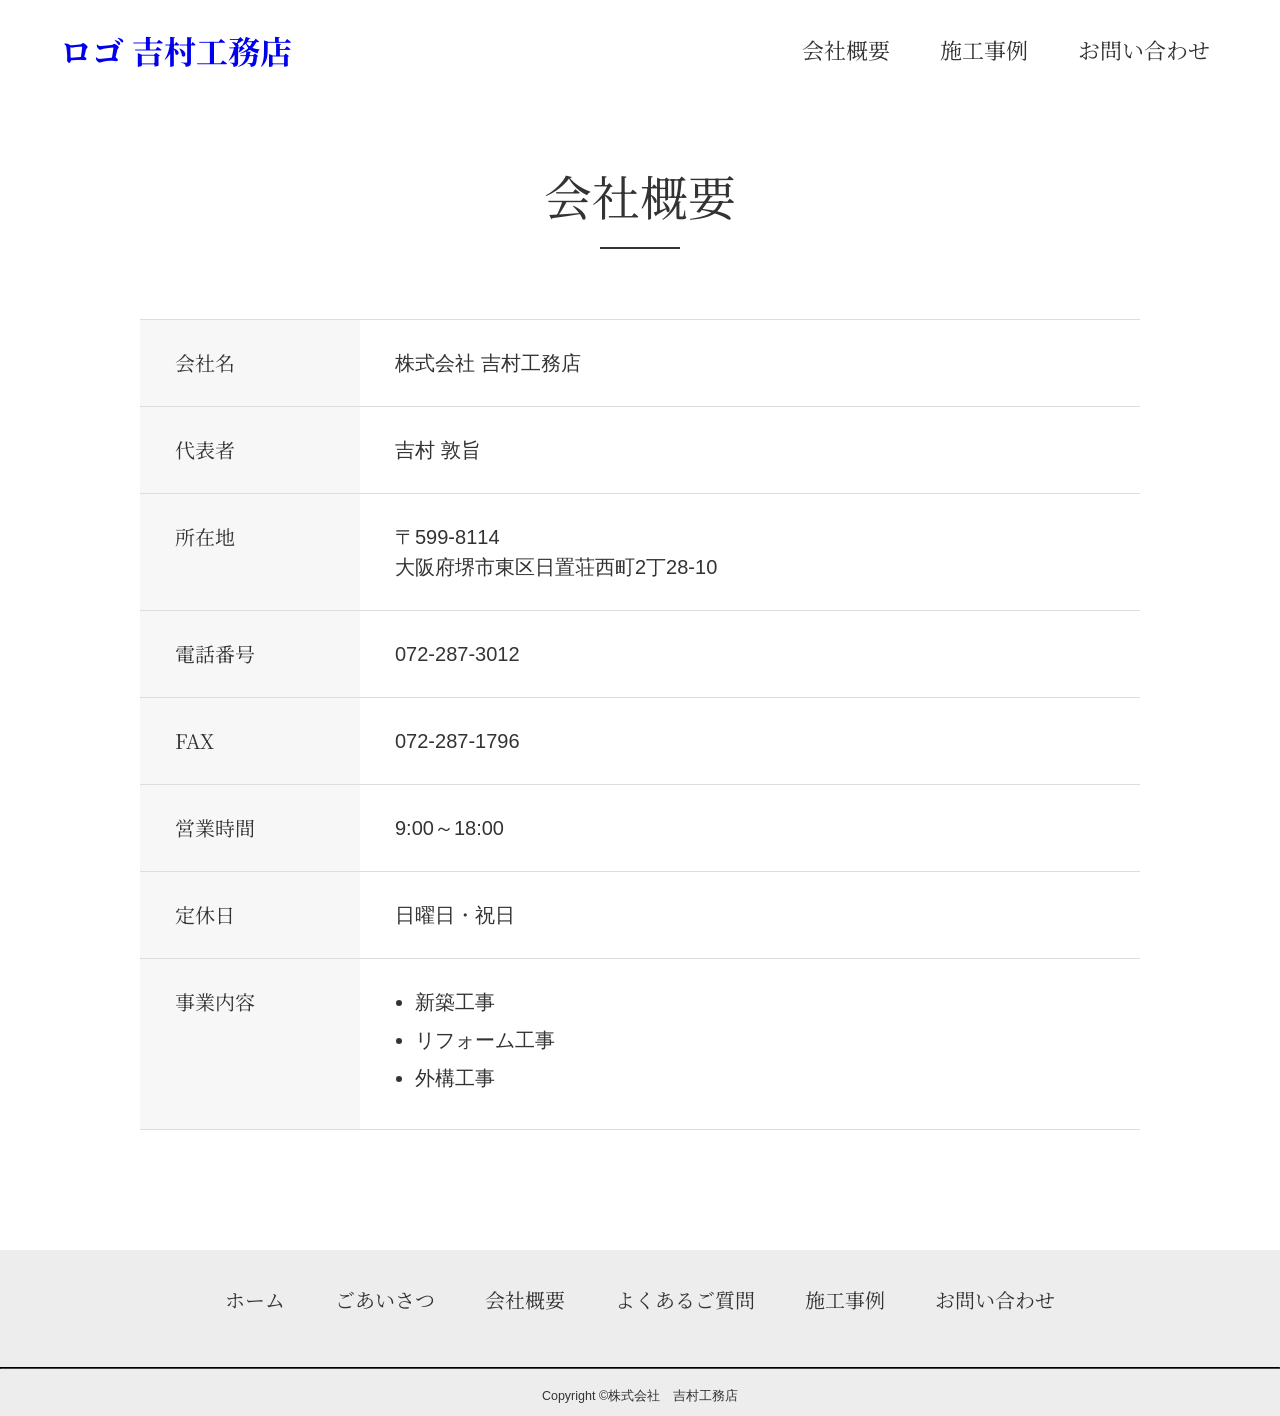
==== company/company.html @ bb8835d3 "初回アップロード" ====
<!DOCTYPE html>
<html lang="ja">
<head>
    <meta charset="UTF-8">
    <meta name="viewport" content="width=device-width, initial-scale=1.0">
    <title>会社概要 / 吉村工務店</title>
    <meta name="description" content="検索した際にタイトルの下に出るもの">

    <link rel="preconnect" href="https://fonts.googleapis.com">
<link rel="preconnect" href="https://fonts.gstatic.com" crossorigin>
<link href="https://fonts.googleapis.com/css2?family=Noto+Sans+JP:wght@100..900&family=Noto+Serif+JP:wght@200;300;400;500;600;700&display=swap" rel="stylesheet">
    <link rel="stylesheet" href="../assets/css/sanitize.css">
    <link rel="stylesheet" href="../assets/css/style.css">
    
</head>
<body>

<header class="header">
    <div class="header-logo">
        <a href="../index.html">
        ロゴ 吉村工務店
        </a>
    </div>
    <button class="menu-button" id="menuButton">
    ☰
    </button>
    <nav class="header-nav" id="headerNav">
        <ul class="header-navlist">
            <li class="header-navitem">
                <a href="company.html">会社概要</a>
            </li>
            <li class="header-navitem">
                <a href="../works/works.html">施工事例</a>
            </li>
            <li class="header-navitem">
                <a href="../contact/toiwase.html">お問い合わせ</a>
            </li>
        </ul>
    </nav>
</header>



<section class="company">
    <div class="company-inner">

        <h2 class="company-title">会社概要</h2>

        <table class="company-table">
            <tr>
                <th>会社名</th>
                <td>株式会社 吉村工務店</td>
            </tr>

            <tr>
                <th>代表者</th>
                <td>吉村 敦旨</td>
            </tr>

            <tr>
                <th>所在地</th>
                <td>〒599-8114<br>大阪府堺市東区日置荘西町2丁28-10</td>
            </tr>

            <tr>
                <th>電話番号</th>
                <td>072-287-3012</td>
            </tr>

            <tr>
                <th>FAX</th>
                <td>072-287-1796</td>
            </tr>

            <tr>
                <th>営業時間</th>
                <td>9:00～18:00</td>
            </tr>

            <tr>
                <th>定休日</th>
                <td>日曜日・祝日</td>
            </tr>

            <tr>
                <th>事業内容</th>
                <td>
                    <ul class="business-list">
                        <li>新築工事</li>
                        <li>リフォーム工事</li>
                        <li>外構工事</li>
                    </ul>
                </td>
            </tr>
        </table>

    </div>
</section>

<footer class="footer">

    <nav class="footer-nav">
        <ul class="footer-navlist">
            <li><a href="../index.html">ホーム</a></li>
            <li><a href="../greeting/goaisatsu.html">ごあいさつ</a></li>
            <li><a href="../company/company.html">会社概要</a></li>
            <li><a href="../philosophy/philosophy.html">よくあるご質問</a></li>
            <li><a href="../works/works.html">施工事例</a></li>
            <li><a href="../contact/toiwase.html">お問い合わせ</a></li>
        </ul>
    </nav>

    <hr class="footer-line" />
    <small class="footer-copy">Copyright ©株式会社　吉村工務店</small>

</footer>


<script src="../assets/js/app.js"></script>
    
</body>
</html>
---- assets/css/style.css ----
@charset "utf-8";

* {
    box-sizing: border-box;
}

img {
    max-width: 100%;
    height: auto;
}


html,
body {
    margin: 0;
    padding: 0;
}

/*
Base style
*/
body {
    font-family:"Hiragino Sans", "Yu Gothic", "Meiryo", sans-serif;
    font-optical-sizing: auto;
    font-weight: 400;
    font-style: normal;
    font-size: 15px;
    line-height: 1.5;
    color: #333;
}


/*
header
*/
.header {
    width: 100%;
    height: 100px;
    padding: 0px 60px;
    box-sizing: border-box;
    display: flex;
    justify-content: space-between;
    align-items: center;
    position: fixed;
    z-index: 10;
    top: 0;
    left: 0;
    background: transparent;
    transition: all .3s ease;
}
.header.active {
    height: 85px;
    background: #EDE7DF;
    box-shadow: 0 3px 10px rgba(0,0,0,.15);
}
.header-logo {
    margin: 0;
}
.header-logo > a {
    display: block;
    font-family: "Noto Serif JP", serif;
    font-size: 32px;
    font-weight: 700;
    text-decoration: none;
}
.header-logo img {
    height: 70px;
    transition: all .3s ease;
}
.header.active .header-logo img {
    height: 60px;
}
/*.header-nav {}*/
.header-navlist {
    margin: 0;
    display: flex;
    list-style: none;
    justify-content: space-between;
    align-items: center;
    gap: 30px;
}
/*.header-navitem {}*/
.header-navitem > a {
    display: block;
    padding: 10px;
    color: #333;
    text-decoration: none;
    font-family: "Noto Serif JP", serif;
    font-size: 22px;
    font-weight: 400;
    border-bottom: 2px solid transparent;
    transition: border-color .25s;
}
.header.active .header-navitem > a {
    font-size: 20px;
}
.header-navitem > a:hover {
    border-bottom: 2px solid #333;
}


/*
スライドショー
*/
.hero {
    position: relative;
    width: 100%;
    height: 600px;
    overflow: hidden;
    margin-bottom: 80px;
}
.hero::after {
    content: "";
    position: absolute;
    inset: 0;
    background: rgba(0, 0, 0, 0.35); /* 黒いフィルター */
    z-index: 1;
}
.hero-slide {
    position: absolute;
    width: 100%;
    height: 100%;
    opacity: 0;
    animation: slideshow 15s infinite;
}
.hero-slide:nth-child(1) {
    animation-delay: 0s;
}
.hero-slide:nth-child(2) {
    animation-delay: 5s;
}
.hero-slide:nth-child(3) {
    animation-delay: 10s;
}
.hero-slide img {
    width: 100%;
    height: 100%;
    object-fit: cover;
    display: block;
}


/*
画像の上の文字
*/
.hero-text {
    position: absolute;
    top: 50%;
    left: 10%;
    transform: translateY(-50%);
    color: #fff;
    text-shadow: 2px 2px 8px rgba(0,0,0,0.6);
    z-index: 2;
}
.hero-text h2 {
    margin: 0;
    font-family: "Noto Serif JP", serif;
    font-size: 60px;
    font-weight: 400;
}
.hero-text p {
    margin-top: 20px;
    font-size: 24px;
    line-height: 1.8;
}
@keyframes slideshow {
    0% {
        opacity: 0;
    }

    10% {
        opacity: 1;
    }

    30% {
        opacity: 1;
    }

    40% {
        opacity: 0;
    }

    100% {
        opacity: 0;
    }
}


/*
grid
*/
.grid {
    margin: 0;
    padding: 0;
    display: flex;
    justify-content: center;
    align-items: flex-start;
    flex-wrap: wrap;
    gap: 60px;
}
.grid-item {
    list-style: none;
    max-width: 400px;
}
.grid-col-2 > .grid-item {
    width: 50%;
}
.grid-col-3 > .grid-item {
     width: calc(33.333% - 40px);
}
.grid-col-4 > .grid-item {
    width: 25%;
}


/*
featureごあいさつ、会社概要、企業理念
*/
.feature {
    text-align: center;
    padding: 5px 15px 60px;
    
}
.feature-headline {
    font-family :"Noto Serif JP", serif;
    font-size: xx-large;
    font-weight: 400;
    margin: 0 0 10px;
}
.feature-headline::after {
    content: "";
    display: block;
    width: 60px;
    height: 2px;
    background: #333;
    margin: 12px auto 0;
}
.feature-image {
    margin: 0;
    padding: 0;
    width: 100%;
    display: block;
    height: auto;
    border-radius: 15px;
    overflow: hidden;
}
.feature-image img {
    width: 100%;
    height: 220px;
    object-fit: cover;
    display: block;
}


/*
cardごあいさつ、会社概要、企業理念
*/
/*card {}*/
.card-link {
    display: block;
    color: #333;
    text-decoration: none;
    position: relative;
    transition: background-color .25s;
}
.card-link:hover {
    background-color: #fff;
    opacity: 0.8;
}


/*
施工事例about
*/
.third {
    background-color: #eee7e0;
    width: 100%;
    margin-top: 80px;
    padding: 70px 0 100px;
    display: flex;
    justify-content: center;
    font-family: "Noto Serif JP", serif;
}

.about {
    margin: 0 auto;
    margin-top: 50px;
    display: flex;
    align-items: center;
    justify-content: center;
    gap: 40px;
    padding: 0 50px;
}

/* 画像 */
.about-image {
    width: 600px;
    height: 400px;
    object-fit: cover;
    object-position: center top;
    display: block;
    margin: 0 60px;
    border-radius: 15px;
    overflow: hidden;
    flex-shrink: 0;
}

.about-caption {
    padding-left: 15px;
    margin-top: 20px;
}

.about-headline {
    margin: 0 0 20px;
    font-size: 50px;
    font-weight: 400;
    display: inline-block;
}

.about-headline::after {
    content: "";
    display: block;
    width: 100px;
    height: 2px;
    background: #333;
    margin: 12px auto 0;
}

.about-description {
    font-size: 20px;
    font-weight: 400;
}

.about-link {
    display: block;
    color: #333;
    text-decoration: none;
    position: relative;
}


/*
about-link-botton
*/
.about-link-button {
    display: inline-block;
    color: #eee;
    font-weight: 400;
    font-size: 20px;
    background-color: #333;
    text-align: center;
    padding: 12px 60px;
    text-decoration: none;
    border-radius: 5px;
    box-shadow: 5px 5px 0 #bbb;
    transition: box-shadow .25s;
}
.about-link-button:hover {
    box-shadow: 0 0 0 #bbb;
}


/*
toiawase
*/
.contact-banner{
    position: relative;
    width: 1200px;
    height: 600px;
    margin: 100px auto;
    overflow: hidden;
    border-radius: 5px;
}
.contact-banner img{
    width: 100%;
    height: 100%;
    object-fit: cover;
    object-position: center center;
    display: block;
}
/* 黒いフィルター */
.contact-banner::after{
    content:"";
    position:absolute;
    inset:0;
    background:rgba(0,0,0,.35);
}


/* 文字 */
.contact-overlay{
    position:absolute;
    top:50%;
    left:10%;
    transform:translateY(-50%);
    z-index:2;
    color:#fff;
}
.contact-subtitle{
    font-size:22px;
    margin-bottom:10px;
}
.contact-title{
    font-family:"Noto Serif JP", serif;
    font-size:54px;
    font-weight:400;
    line-height:1.4;
    margin-bottom:30px;
}
.contact-open{
    font-size:22px;
    margin-bottom:20px;
}
.contact-button{
    display:inline-block;
    padding:15px 70px;
    color:#fff;
    border:1px solid #fff;
    text-decoration:none;
    transition:.3s;
}
.contact-button:hover{
    background:#fff;
    color:#333;
}


/*
footer
*/
.footer {
    background-color: #EDEDED;
    color: #333;
}
.footer-title h2 {
    text-align: center;
    padding: 40px 0;
    position: relative;
    color: #333333;
    font-family: "Noto Serif JP", serif;
    font-size: xx-large;
    margin: 0;
    font-weight: 300; 
    letter-spacing: 0.05em;
}
.footer-title h2::after {
    content: "";
    display: block;
    width: 60px;
    height: 2px;
    background: #333;
    margin: 12px auto 0;
}
.footer-map {
    margin: 0;
    padding: 40px 15px;
    display: flex;
    align-items: center;
    justify-content: center;
}
.footer-map > iframe {
    width: 60%;
}
.footer-mapinfo {
    width: 40%;
    padding: 15px;
}
.footer-maplogo {
    font-family: "Noto Serif JP", serif;
    font-size: 25px;
    font-weight: 400;
    font-style: normal;
}
.footer-mapaddress {
    font-family: "Noto Serif JP", serif;
    font-style: normal;
    color: #333;
}
.footer-mapaddress > a {
    color: #333;
}
.footer-line {
    border-color: #444;
}
.footer-copy {
    display: block;
    text-align: center;
    padding: 10px;
}


/*
会社概要ページ
*/

.company {
    padding: 120px 0;
    background: #fff;
}
.company-table tr:first-child th,
.company-table tr:first-child td {
    border-top: 1px solid #ddd;
}
.company-inner {
    width: 90%;
    max-width: 1000px;
    margin: 0 auto;
}
.company-title {
    text-align: center;
    font-family: "Noto Serif JP", serif;
    font-size: 48px;
    font-weight: 400;
    margin-bottom: 70px;
}
.company-title::after {
    content: "";
    display: block;
    width: 80px;
    height: 2px;
    background: #333;
    margin: 15px auto 0;
}
.company-table {
    width: 100%;
    border-collapse: collapse;
    font-size: 20px;
}
.company-table th,
.company-table td {
    padding: 28px 35px;
    border-bottom: 1px solid #ddd;
    text-align: left;
    vertical-align: top;
}
.company-table th {
    width: 220px;
    background: #f7f7f7;
    font-family: "Noto Serif JP", serif;
    font-weight: 400;
}
.company-table td {
    background: #fff;
}
.business-list {
    margin: 0;
    padding-left: 20px;
}
.business-list li {
    margin-bottom: 8px;
}

/*
フッターメニュー
*/
.footer-nav {
    padding: 35px 0 45px;
}
.footer-navlist {
    display: flex;
    justify-content: center;
    gap: 50px;
    list-style: none;
    margin: 0;
    padding: 0;
}
.footer-navlist a {
    color: #333;
    text-decoration: none;
    font-family: "Noto Serif JP", serif;
    font-size: 20px;
    font-weight: 400;
    padding-bottom: 6px;
    border-bottom: 2px solid transparent;
    transition: border-color .25s;
}
.footer-navlist a:hover {
    border-bottom: 2px solid #333;
}


/*
施工事例ページ
*/
.works {
    padding: 120px 0;
}
.works-inner {
    width: 90%;
    max-width: 1200px;
    margin: 0 auto;
}
.works-title {
    text-align: center;
    font-family: "Noto Serif JP", serif;
    font-size: 48px;
    font-weight: 400;
    margin-bottom: 20px;
}
.works-title::after {
    content: "";
    display: block;
    width: 80px;
    height: 2px;
    background: #333;
    margin: 15px auto 0;
}
.works-text {
    text-align: center;
    margin-bottom: 70px;
    font-size: 18px;
}
.works-list {
    display: grid;
    grid-template-columns: repeat(2, 1fr);
    gap: 50px;
}
.work-card {
    border-radius: 15px;
    overflow: hidden;
    background: #fff;
    box-shadow: 0 5px 15px rgba(0,0,0,.08);
    transition: .3s;
}
.work-card:hover {
    box-shadow: 0 10px 25px rgba(0,0,0,.15);
}
.work-card a {
    color: #333;
    text-decoration: none;
}
.work-image {
    overflow: hidden;
}
.work-image img {
    width: 100%;
    display: block;
    transition: transform .3s ease;
}
.work-card:hover img {
    transform: scale(1.08);
}
.work-card h3 {
    font-family: "Noto Serif JP", serif;
    font-size: 26px;
    font-weight: 400;
    text-align: center;
    margin: 25px 0 10px;
}
.work-card p {
    text-align: center;
    margin: 0 0 25px;
    color: #666;
}


/* お問い合わせページ */

.page-title {
    padding: 120px 20px 80px;
    text-align: center;
    background: #EDE7DF;
}

.page-title h1 {
    font-family: "Noto Serif JP", serif;
    font-size: 48px;
    margin-bottom: 20px;
}


.contact {
    max-width: 800px;
    margin: 80px auto;
    padding: 0 20px;
}


.contact-item {
    margin-bottom: 35px;
}


.contact-item label {
    display: block;
    font-size: 18px;
    margin-bottom: 10px;
}


.contact-item span {
    background: #8b0000;
    color: white;
    font-size: 12px;
    padding: 3px 8px;
    margin-left: 10px;
}


.contact-item input,
.contact-item textarea {
    width: 100%;
    padding: 15px;
    border: 1px solid #ccc;
    font-size: 16px;
}


.contact-item textarea {
    height: 200px;
    resize: vertical;
}


/* 送信ボタン中央配置 */
.form-button {
    display: flex;
    justify-content: center;
    width: 100%;
    margin-top: 40px;
}


/* 送信ボタン */
.contact-link-button {
    display: inline-block;
    color: #eee;
    font-weight: 400;
    font-size: 22px;
    font-family: inherit;
    background-color: #333;
    text-align: center;

    width: 320px;
    padding: 20px 60px;

    border-radius: 5px;
    box-shadow: 5px 5px 0 #bbb;
    transition: box-shadow .25s;

    border: none;
    cursor: pointer;
}

.contact-link-button:hover {
    box-shadow: 0 0 0 #bbb;
}


/*
ごあいさつページ
*/

.greeting {
    padding: 120px 20px 100px;
}

.greeting-inner {
    max-width: 900px;
    margin: 0 auto;
}

.greeting-title {
    text-align: center;
    font-family: "Noto Serif JP", serif;
    font-size: 48px;
    font-weight: 400;
    margin-bottom: 70px;
}

.greeting-title::after {
    content: "";
    display: block;
    width: 80px;
    height: 2px;
    background: #333;
    margin: 15px auto 0;
}
.greeting-message{
    background:#fff;
    padding:60px;
    border-radius:15px;
    border-top:5px solid #C9B8A6;
    box-shadow:0 10px 30px rgba(0,0,0,.08);
}

.greeting-message p {
    font-family: inherit;
    font-size: 18px;
    line-height: 2.3;
    margin-bottom: 30px;
    text-align: justify;
}

.greeting-sign {
    margin-top: 70px;
    text-align: right;
    font-family: "Noto Serif JP", serif;
}

.greeting-sign p:first-child {
    margin-bottom: 10px;
    font-size: 22px;
}

.greeting-sign p:last-child {
    font-size: 28px;
}

/*
よくある質問
*/

.faq{
    padding:80px 20px;
}

.faq-inner{
    max-width:900px;
    margin:0 auto;
}

.faq-item{
    margin-bottom:20px;
    border-radius:10px;
    overflow:hidden;
    box-shadow:0 5px 15px rgba(0,0,0,.08);
}

.faq-item summary{
    list-style:none;
    cursor:pointer;
    background:#f8f5f1;
    padding:22px 30px;
    font-size:20px;
    font-family:"Noto Serif JP", serif;
    position:relative;
}

.faq-item summary::-webkit-details-marker{
    display:none;
}

.faq-item summary::before{
    content:"Q";
    color:#8c6b4f;
    font-weight:bold;
    margin-right:15px;
}

.faq-item summary::after{
    content:"+";
    position:absolute;
    right:30px;
    font-size:28px;
    transition:.3s;
}

.faq-item[open] summary::after{
    content:"－";
}

.faq-item p{
    margin:0;
    padding:25px 30px;
    background:#fff;
    line-height:2;
    font-size:17px;
}

.faq-item p::before{
    content:"A";
    color:#8c6b4f;
    font-weight:bold;
    margin-right:12px;
}

/* ハンバーガーボタン */

.menu-button{
    display:none;
    background:none;
    border:none;
    font-size:32px;
    cursor:pointer;
    color:#333;
}
.header-nav.open {
    display: flex;
}
.contact-form{
    max-width:700px;
    margin:80px auto;
    display:flex;
    flex-direction:column;
    gap:24px;
}

.contact-form label{
    display:flex;
    flex-direction:column;
    font-size:16px;
    color:#333;
    gap:8px;
}

.contact-form input,
.contact-form textarea{
    width:100%;
    padding:15px;
    border:1px solid #ccc;
    border-radius:6px;
    font-size:16px;
    font-family:"Noto Sans JP", sans-serif;
    box-sizing:border-box;
}

.contact-form textarea{
    min-height:180px;
    resize:vertical;
}

.contact-form button{
    width:220px;
    margin:20px auto 0;
    padding:16px;
    background:#7A5A42;
    color:#fff;
    border:none;
    border-radius:50px;
    font-size:16px;
    cursor:pointer;
    transition:.3s;
}

.contact-form button:hover{
    background:#5d4432;
}

@media screen and (max-width: 768px) {

/* =================
   全体
================= */

body {
    font-size: 14px;
}

img {
    max-width: 100%;
}


/* =================
   ヘッダー
================= */

.header {
    height: 70px;
    padding: 0 20px;
}

.header-logo > a {
    font-size: 24px;
}

.menu-button{
    display:block;
    z-index:1001;
}

.header-nav{
    position:absolute;
    top:70px;
    left:0;
    width:100%;
    background:#EDE7DF;

    max-height:0;
    overflow:hidden;

    opacity:0;
    transform:translateY(-20px);

    transition:
        max-height .7s ease,
        opacity .5s ease,
        transform .5s ease;
}

.header-nav.open{
    max-height:500px;
    opacity:1;
    transform:translateY(0);
}

.header-navlist{
    flex-direction:column;
    gap:0;
    padding:20px 0;
}

.header-navitem{
    width:100%;
    text-align:center;
}

.header-navitem a{
    display:block;
    padding:18px;
    font-size:18px;
}
.header.active,
.header.menu-open {
    background: #EDE7DF;
    box-shadow: 0 3px 10px rgba(0,0,0,.15);
    transition:none;
}

/* =================
   メイン画像
================= */

.hero {
    height: 500px;
    margin-bottom: 50px;
}

.hero-text {
    left: 5%;
    right: 5%;
}

.hero-text h2 {
    font-size: 32px;
    line-height: 1.4;
}

.hero-text p {
    font-size: 16px;
}


/* =================
   ごあいさつ等カード
================= */

.grid {
    flex-direction: column;
}

.grid-col-2 > .grid-item,
.grid-col-3 > .grid-item,
.grid-col-4 > .grid-item {
    width: 100%;
}

.feature {
    padding: 20px;
}

.feature-headline {
    font-size: 28px;
}


/* =================
   施工事例紹介
================= */

.about {
    flex-direction: column;
    padding: 0 20px;
    gap: 30px;
}

.about-image {
    margin: 0;
}

.about-headline {
    font-size: 36px;
}

.about-description {
    font-size: 16px;
}


/* =================
   問い合わせバナー
================= */

.contact-banner {
    width: 90%;
    height: 420px;
    margin: 60px auto;
}

.contact-overlay {
    left: 8%;
    right: 8%;
}

.contact-subtitle {
    font-size: 16px;
}

.contact-title {
    font-size: 30px;
}

.contact-open {
    font-size: 16px;
}

.contact-button {
    padding: 12px 35px;
}


/* =================
   フッター
================= */

.footer-map {
    flex-direction: column;
}

.footer-map > iframe {
    width: 100%;
}

.footer-mapinfo {
    width: 100%;
    text-align: center;
}

.footer-navlist {
    flex-wrap: wrap;
    gap: 20px;
}

.footer-navlist a {
    font-size: 15px;
}


/* =================
   会社概要
================= */

.company {
    padding: 80px 0;
}

.company-title {
    font-size: 36px;
}

.company-table {
    font-size: 15px;
}

.company-table th,
.company-table td {
    display: block;
    width: 100%;
    padding: 15px;
}


/* =================
   施工事例ページ
================= */

.works {
    padding: 80px 0;
}

.works-title {
    font-size: 36px;
}

.works-list {
    grid-template-columns: 1fr;
    gap: 30px;
}


/* =================
   お問い合わせ
================= */

.page-title {
    padding: 90px 20px 50px;
}

.page-title h1 {
    font-size: 36px;
}

.contact {
    margin: 50px auto;
}

.contact-link-button {
    width: 260px;
    padding: 18px;
    font-size: 18px;
}

/* =========================
   ごあいさつページ
========================= */

.greeting {
    padding: 50px 20px;
}

.greeting-inner {
    padding: 30px 25px;
}

.greeting-title {
    font-size: 34px;
}

.greeting-text {
    font-size: 16px;
    line-height: 2;
}


/* =========================
   よくある質問
========================= */

.faq {
    padding: 50px 20px;
}

.faq-item summary {
    font-size: 18px;
    padding: 18px 20px;
}

.faq-item p {
    font-size: 15px;
    padding: 18px 20px;
}


/* =========================
   会社概要
========================= */

.company-title {
    font-size: 36px;
}

.company-table {
    font-size: 15px;
}

.company-table th,
.company-table td {
    display: block;
    width: 100%;
    padding: 15px;
}

.company-table th {
    border-bottom: none;
}


/* =========================
   施工事例
========================= */

.works-title {
    font-size: 36px;
}

.works-list {
    grid-template-columns: 1fr;
    gap: 35px;
}

.work-card h3 {
    font-size: 22px;
}


/* =========================
   お問い合わせ
========================= */

.contact {
    margin: 50px auto;
}

.contact-item label {
    font-size: 16px;
}

.contact-item input,
.contact-item textarea {
    font-size: 15px;
}

.contact-link-button {
    width: 100%;
    max-width: 300px;
}


/* =========================
   フッター
========================= */

.footer-navlist {
    flex-direction: column;
    gap: 15px;
}

.footer-map {
    flex-direction: column;
}

.footer-map iframe,
.footer-mapinfo {
    width: 100%;
}
}
/* ==========================
   お問い合わせフォーム
========================== */

.contact {
    max-width: 700px;
    margin: 80px auto;
    padding: 0 20px;
}

.contact-form {
    display: flex;
    flex-direction: column;
    gap: 25px;
}

.contact-form label {
    display: flex;
    flex-direction: column;
    font-size: 18px;
    color: #333;
    font-weight: 500;
}

.contact-form input,
.contact-form textarea {
    margin-top: 10px;
    padding: 15px;
    border: 1px solid #ccc;
    border-radius: 5px;
    font-size: 16px;
    font-family: "Noto Sans JP", sans-serif;
}

.contact-form textarea {
    resize: vertical;
    min-height: 220px;
}

.contact-form button {
    width: 220px;
    margin: 20px auto 0;
    padding: 15px;
    border: none;
    border-radius: 5px;
    background: #8b6b4a;
    color: #fff;
    font-size: 18px;
    cursor: pointer;
    transition: .3s;
}

.contact-form button:hover {
    background: #6f553a;
}
/* ==========================
   タブレット
========================== */

@media (max-width:1024px){

.contact{
    width:90%;
}

.contact-form label{
    font-size:17px;
}

}


/* ==========================
   スマホ
========================== */

@media (max-width:768px){

.contact{
    width:92%;
    margin:50px auto;
}

.contact-form{
    gap:20px;
}

.contact-form label{
    font-size:16px;
}

.contact-form input,
.contact-form textarea{
    padding:12px;
    font-size:16px;
}

.contact-form button{
    width:100%;
    font-size:17px;
}

.page-title{
    padding:70px 20px;
}

.page-title h1{
    font-size:42px;
}

.page-title p{
    font-size:15px;
    line-height:1.8;
}
/* =========================
   サンクスページ
========================= */

.thanks {
    padding: 100px 20px 60px;
}

.thanks-title {
    font-size: 34px;
}

.thanks-text {
    font-size: 16px;
    line-height: 2;
}

.thanks-button {
    width: 100%;
    max-width: 280px;
    padding: 16px;
}

}
/*
サンクスページ
*/

.thanks {
    padding: 150px 20px 100px;
    text-align: center;
}

.thanks-inner {
    max-width: 700px;
    margin: 0 auto;
}

.thanks-title {
    font-family: "Noto Serif JP", serif;
    font-size: 48px;
    font-weight: 400;
    margin-bottom: 30px;
}

.thanks-title::after {
    content: "";
    display: block;
    width: 80px;
    height: 2px;
    background: #333;
    margin: 15px auto 0;
}

.thanks-text {
    font-size: 18px;
    line-height: 2;
    margin-bottom: 50px;
}

.thanks-button {
    display: inline-block;
    padding: 15px 50px;
    background: #333;
    color: #fff;
    text-decoration: none;
    border-radius: 5px;
    box-shadow: 5px 5px 0 #bbb;
    transition: .25s;
}

.thanks-button:hover {
    box-shadow: 0 0 0 #bbb;
}
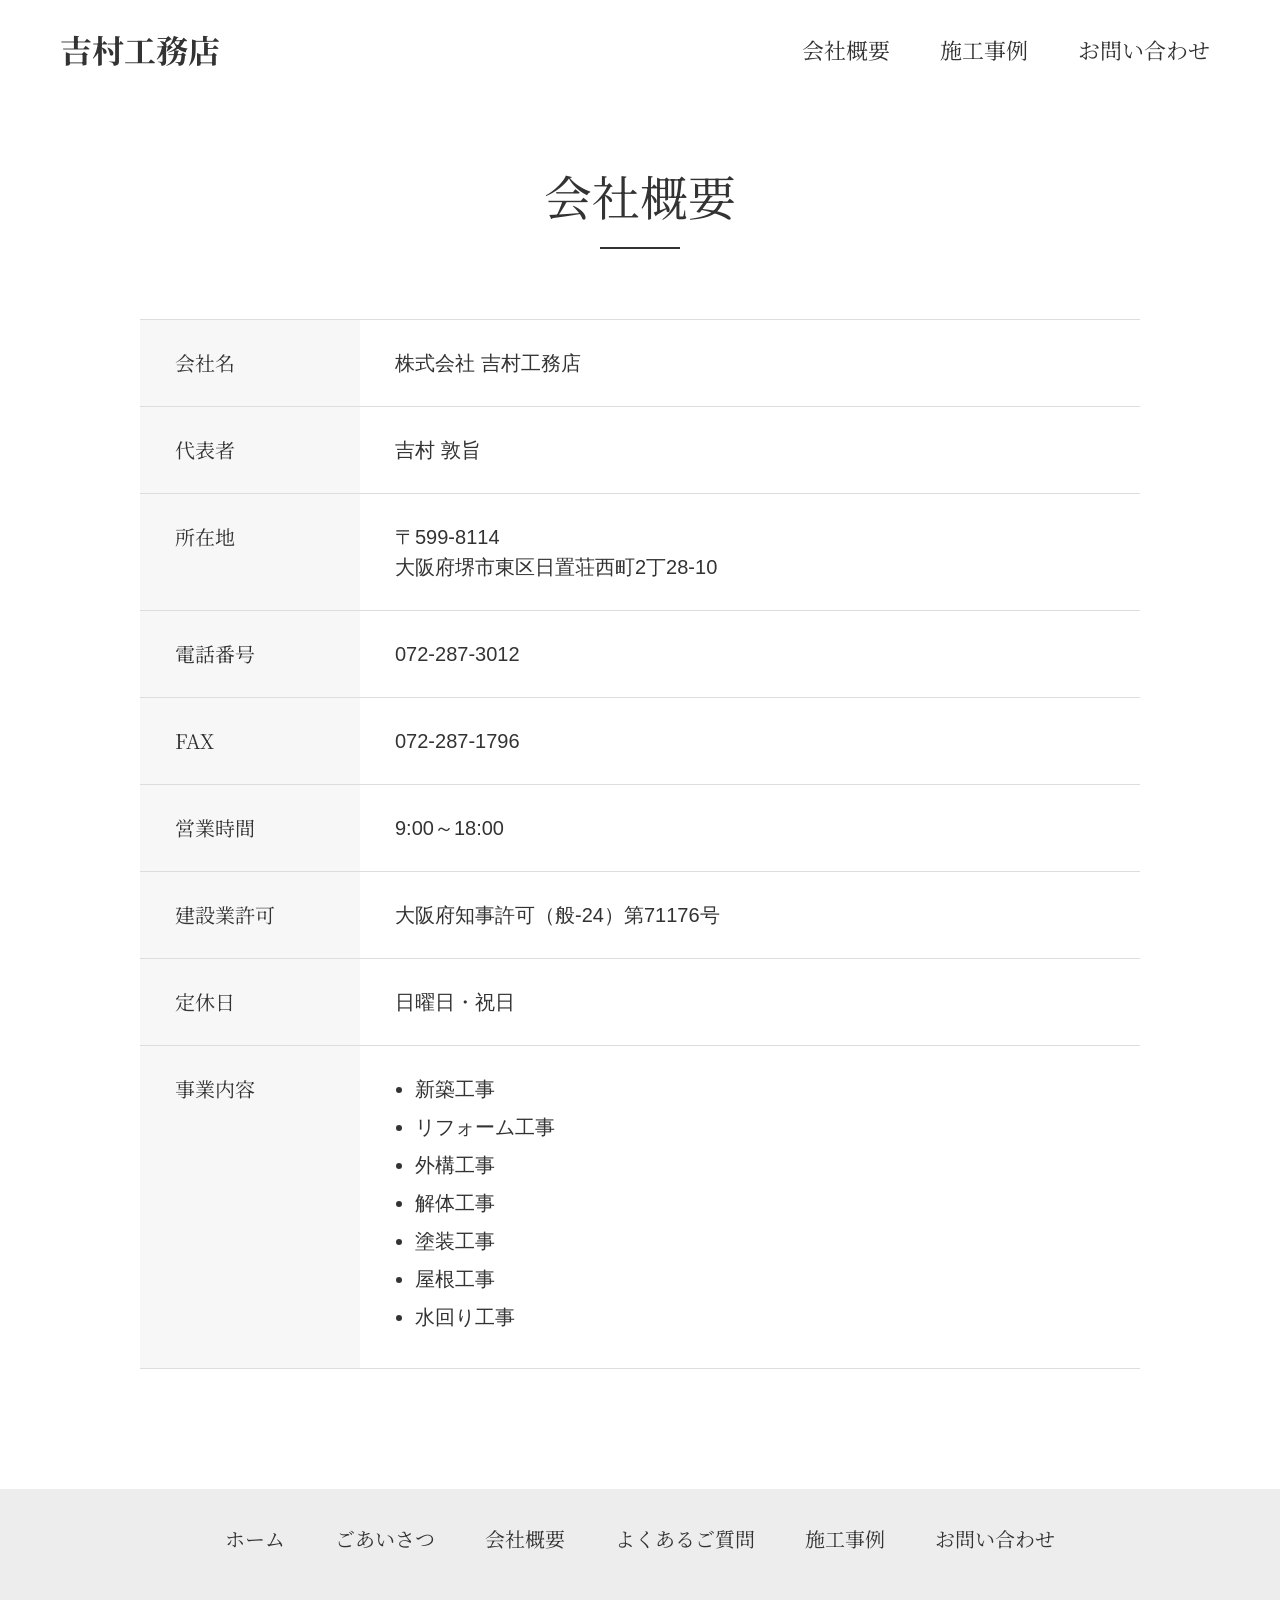
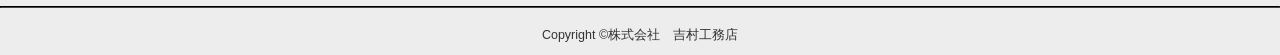
==== commit 6e5caf49: "meta descriptionを追加" ====
--- a/company/company.html
+++ b/company/company.html
@@ -4,7 +4,7 @@
     <meta charset="UTF-8">
     <meta name="viewport" content="width=device-width, initial-scale=1.0">
     <title>会社概要 / 吉村工務店</title>
-    <meta name="description" content="検索した際にタイトルの下に出るもの">
+    <meta name="description" content="大阪府全域で新築・リフォーム・屋根工事・外壁塗装などの建築工事を行う吉村工務店です。住まいに関するご相談から施工まで、誠実・丁寧に対応いたします。">
 
     <link rel="preconnect" href="https://fonts.googleapis.com">
 <link rel="preconnect" href="https://fonts.gstatic.com" crossorigin>
@@ -18,7 +18,7 @@
 <header class="header">
     <div class="header-logo">
         <a href="../index.html">
-        ロゴ 吉村工務店
+        吉村工務店
         </a>
     </div>
     <button class="menu-button" id="menuButton">
@@ -78,6 +78,11 @@
             </tr>
 
             <tr>
+                <th>建設業許可</th>
+                <td>大阪府知事許可（般-24）第71176号</td>
+            </tr>
+
+            <tr>
                 <th>定休日</th>
                 <td>日曜日・祝日</td>
             </tr>
@@ -89,6 +94,10 @@
                         <li>新築工事</li>
                         <li>リフォーム工事</li>
                         <li>外構工事</li>
+                        <li>解体工事</li>
+                        <li>塗装工事</li>
+                        <li>屋根工事</li>
+                        <li>水回り工事</li>
                     </ul>
                 </td>
             </tr>
--- a/assets/css/style.css
+++ b/assets/css/style.css
@@ -61,7 +61,13 @@
     font-family: "Noto Serif JP", serif;
     font-size: 32px;
     font-weight: 700;
+    color: #333;
     text-decoration: none;
+    border-bottom: 2px solid transparent;
+    transition: border-color .25s;
+}
+.header-logo > a:hover {
+    border-bottom: 2px solid #333;
 }
 .header-logo img {
     height: 70px;
@@ -297,7 +303,7 @@
     width: 600px;
     height: 400px;
     object-fit: cover;
-    object-position: center top;
+    object-position: center;
     display: block;
     margin: 0 60px;
     border-radius: 15px;
@@ -630,10 +636,15 @@
     text-decoration: none;
 }
 .work-image {
+    width: 100%;
+    aspect-ratio: 4 / 3;
     overflow: hidden;
 }
+
 .work-image img {
     width: 100%;
+    height: 100%;
+    object-fit: cover;
     display: block;
     transition: transform .3s ease;
 }
@@ -1212,7 +1223,7 @@
 }
 
 /* =========================
-   ごあいさつページ
+   ごあいさつページ（スマホ）
 ========================= */
 
 .greeting {
@@ -1220,16 +1231,27 @@
 }
 
 .greeting-inner {
-    padding: 30px 25px;
+    padding: 30px 20px;
 }
 
 .greeting-title {
-    font-size: 34px;
-}
-
-.greeting-text {
+    font-size: 32px;
+    margin-bottom: 30px;
+}
+
+.greeting-message p {
     font-size: 16px;
-    line-height: 2;
+    line-height: 2.1;
+    margin-bottom: 24px;
+    text-align: justify;
+    text-justify: inter-ideograph;
+    word-break: keep-all;
+    overflow-wrap: break-word;
+}
+
+.greeting-sign {
+    margin-top: 40px;
+    text-align: right;
 }
 
 
@@ -1472,6 +1494,11 @@
     padding: 16px;
 }
 
+.gallery-thumbnail {
+    width: 60px;
+    height: 45px;
+}
+
 }
 /*
 サンクスページ
@@ -1522,4 +1549,125 @@
 
 .thanks-button:hover {
     box-shadow: 0 0 0 #bbb;
+}
+
+/*
+----------------------------------------
+施工事例 モーダル
+----------------------------------------
+*/
+
+.gallery-modal {
+    position: fixed;
+    inset: 0;
+    background: rgba(0, 0, 0, 0.85);
+    display: none;
+    justify-content: center;
+    align-items: center;
+    z-index: 9999;
+}
+
+.gallery-content {
+    position: relative;
+    width: 90%;
+    max-width: 1000px;
+    text-align: center;
+}
+
+#galleryMainImage {
+    width: 100%;
+    max-height: 75vh;
+    object-fit: contain;
+    border-radius: 10px;
+    background: #fff;
+}
+
+.gallery-close {
+    position: absolute;
+    top: -50px;
+    right: 0;
+    font-size: 40px;
+    color: #fff;
+    background: none;
+    border: none;
+    cursor: pointer;
+}
+
+.gallery-prev,
+.gallery-next {
+    position: absolute;
+    top: 50%;
+    transform: translateY(-50%);
+    font-size: 45px;
+    color: #fff;
+    background: rgba(0,0,0,.4);
+    border: none;
+    width: 50px;
+    height: 70px;
+    cursor: pointer;
+    border-radius: 8px;
+}
+
+.gallery-prev {
+    left: -70px;
+}
+
+.gallery-next {
+    right: -70px;
+}
+
+.gallery-thumbnails {
+    display: flex;
+    justify-content: center;
+    gap: 10px;
+    margin-top: 20px;
+    flex-wrap: wrap;
+}
+
+.gallery-thumbnails img {
+    width: 90px;
+    height: 70px;
+    object-fit: cover;
+    border-radius: 5px;
+    cursor: pointer;
+    border: 3px solid transparent;
+    transition: .3s;
+}
+
+.gallery-thumbnails img:hover {
+    border-color: #fff;
+    transform: scale(1.05);
+}
+
+/* ===========================
+サムネイル
+=========================== */
+
+.gallery-thumbnails {
+    display: flex;
+    justify-content: center;
+    gap: 10px;
+    margin-top: 20px;
+    flex-wrap: wrap;
+}
+
+.gallery-thumbnail {
+    width: 80px;
+    height: 60px;
+    object-fit: cover;
+    border-radius: 5px;
+    cursor: pointer;
+    opacity: .6;
+    transition: .25s;
+    border: 2px solid transparent;
+}
+
+.gallery-thumbnail:hover {
+    opacity: 1;
+}
+
+.gallery-thumbnail.active {
+    opacity: 1;
+    border: 2px solid #fff;
+    transform: scale(1.08);
 }
